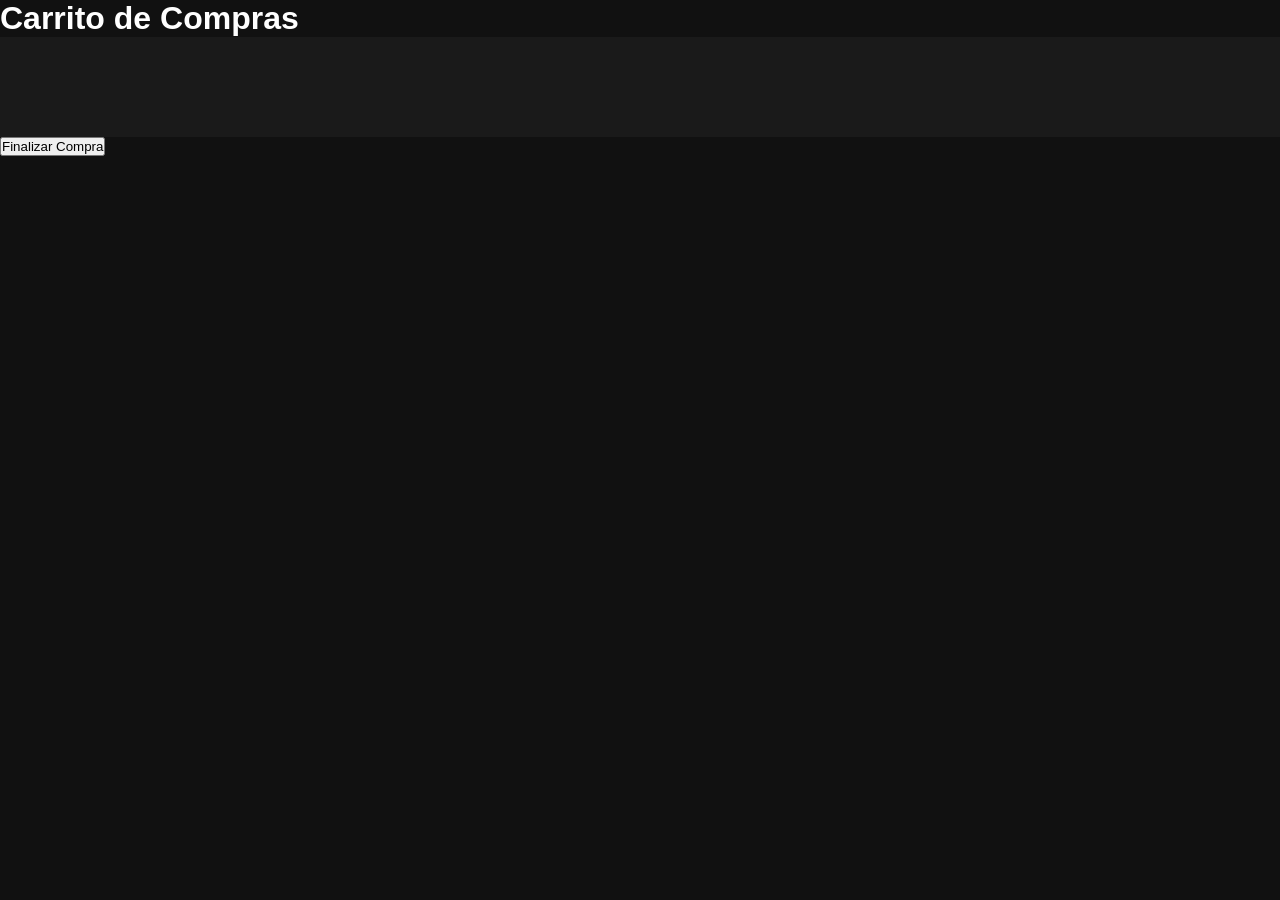
==== pag web/web/carrito.html @ ce2674c7 "pagina web" ====
<!DOCTYPE html>
<html lang="es">
<head>
    <meta charset="UTF-8">
    <title>Carrito</title>
    <link rel="stylesheet" href="css/style.css">
</head>
<body>

<h1>Carrito de Compras</h1>

<div id="carrito"></div>

<button onclick="comprar()">
    Finalizar Compra
</button>

<script src="js/carrito.js"></script>

</body>
</html>
---- pag web/web/css/style.css ----
* {
    margin: 0;
    padding: 0;
    box-sizing: border-box;
    font-family: Arial, sans-serif;
}

body {
    background: #111;
    color: white;
}

header {
    background: #000;
    padding: 20px;
}

nav {
    display: flex;
    justify-content: space-between;
    align-items: center;
}

nav ul {
    display: flex;
    list-style: none;
    gap: 20px;
}

nav a {
    color: white;
    text-decoration: none;
}

.hero {
    height: 80vh;
    display: flex;
    flex-direction: column;
    justify-content: center;
    align-items: center;
    background: linear-gradient(rgba(0,0,0,.7), rgba(0,0,0,.7)),
                url('https://images.unsplash.com/photo-1511379938547-c1f69419868d');
    background-size: cover;
    background-position: center;
}

.hero h2 {
    font-size: 3rem;
}

.hero button {
    margin-top: 20px;
    padding: 12px 25px;
    background: orange;
    border: none;
    cursor: pointer;
}

#productos {
    padding: 50px;
}

.productos-container {
    display: grid;
    grid-template-columns: repeat(3, 1fr);
    gap: 20px;
}

.producto {
    background: #222;
    padding: 20px;
    border-radius: 10px;
    text-align: center;
}

.producto button {
    margin-top: 10px;
    padding: 10px;
    background: orange;
    border: none;
    cursor: pointer;
}

#carrito {
    padding: 50px;
    background: #1a1a1a;
}

footer {
    text-align: center;
    padding: 20px;
    background: black;
}
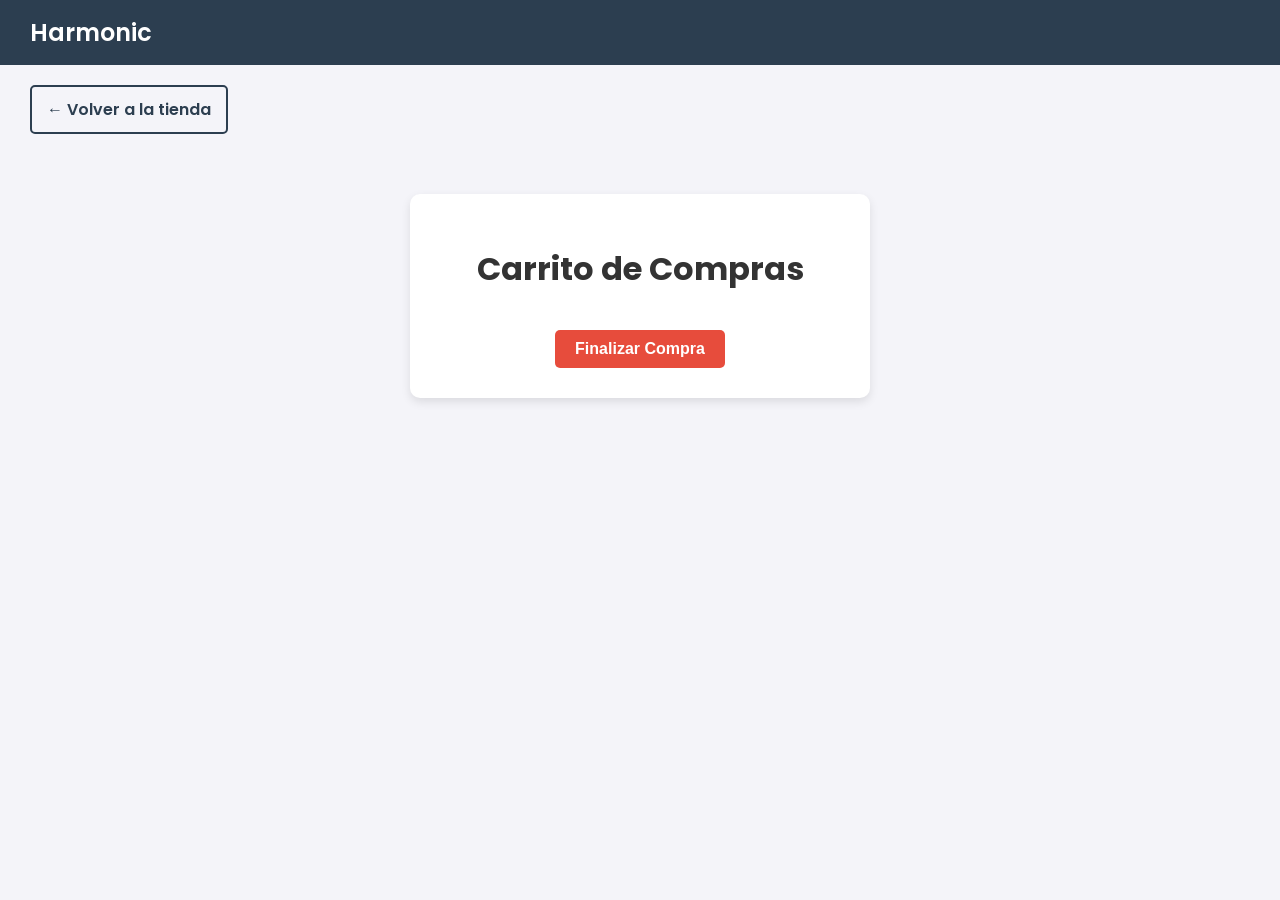
==== commit c702dff2: "adasd" ====
--- a/pag web/web/carrito.html
+++ b/pag web/web/carrito.html
@@ -2,18 +2,26 @@
 <html lang="es">
 <head>
     <meta charset="UTF-8">
-    <title>Carrito</title>
+    <title>Carrito | Harmonic</title>
     <link rel="stylesheet" href="css/style.css">
 </head>
 <body>
 
-<h1>Carrito de Compras</h1>
+<header class="navbar">
+    <div class="logo">Harmonic</div>
+</header>
 
-<div id="carrito"></div>
+<a href="index.html" class="btn-regreso">← Volver a la tienda</a>
 
-<button onclick="comprar()">
-    Finalizar Compra
-</button>
+<div class="carrito-box">
+    <h1>Carrito de Compras</h1>
+
+    <div id="carrito" style="margin-bottom: 20px; text-align: left;"></div>
+
+    <button onclick="comprar()">
+        Finalizar Compra
+    </button>
+</div>
 
 <script src="js/carrito.js"></script>
 
--- a/pag web/web/css/style.css
+++ b/pag web/web/css/style.css
@@ -1,93 +1,143 @@
-* {
-    margin: 0;
-    padding: 0;
-    box-sizing: border-box;
-    font-family: Arial, sans-serif;
+@import url('https://fonts.googleapis.com/css2?family=Poppins:wght@300;400;600&display=swap');
+
+:root {
+    --bg-color: #f4f4f9;
+    --text-color: #333;
+    --primary-color: #2c3e50;
+    --accent-color: #e74c3c;
+    --card-bg: #ffffff;
 }
 
 body {
-    background: #111;
-    color: white;
+    font-family: 'Poppins', sans-serif;
+    margin: 0;
+    padding: 0;
+    background-color: var(--bg-color);
+    color: var(--text-color);
 }
 
-header {
-    background: #000;
-    padding: 20px;
-}
-
-nav {
+/* Navbar */
+.navbar {
+    background-color: var(--primary-color);
+    color: white;
+    padding: 15px 30px;
     display: flex;
     justify-content: space-between;
     align-items: center;
 }
 
-nav ul {
-    display: flex;
-    list-style: none;
-    gap: 20px;
+.navbar .logo {
+    font-size: 24px;
+    font-weight: 600;
 }
 
-nav a {
+.navbar nav a {
     color: white;
     text-decoration: none;
+    margin-left: 20px;
+    font-weight: 300;
+    transition: color 0.3s;
 }
 
-.hero {
-    height: 80vh;
-    display: flex;
-    flex-direction: column;
-    justify-content: center;
-    align-items: center;
-    background: linear-gradient(rgba(0,0,0,.7), rgba(0,0,0,.7)),
-                url('https://images.unsplash.com/photo-1511379938547-c1f69419868d');
-    background-size: cover;
-    background-position: center;
+.navbar nav a:hover {
+    color: var(--accent-color);
 }
 
-.hero h2 {
-    font-size: 3rem;
+/* Botón de regreso */
+.btn-regreso {
+    display: inline-block;
+    margin: 20px 30px;
+    padding: 10px 15px;
+    background-color: transparent;
+    color: var(--primary-color);
+    border: 2px solid var(--primary-color);
+    border-radius: 5px;
+    text-decoration: none;
+    font-weight: 600;
+    transition: all 0.3s;
 }
 
-.hero button {
-    margin-top: 20px;
-    padding: 12px 25px;
-    background: orange;
-    border: none;
-    cursor: pointer;
+.btn-regreso:hover {
+    background-color: var(--primary-color);
+    color: white;
 }
 
-#productos {
-    padding: 50px;
+/* Contenedores y Cajas (Recuadros) */
+.container {
+    padding: 20px 30px;
+    max-width: 1200px;
+    margin: 0 auto;
 }
 
-.productos-container {
-    display: grid;
-    grid-template-columns: repeat(3, 1fr);
-    gap: 20px;
-}
-
-.producto {
-    background: #222;
-    padding: 20px;
+.login-box, .carrito-box {
+    background-color: var(--card-bg);
+    padding: 30px;
     border-radius: 10px;
+    box-shadow: 0 4px 10px rgba(0,0,0,0.1);
+    max-width: 400px;
+    margin: 40px auto;
     text-align: center;
 }
 
-.producto button {
-    margin-top: 10px;
-    padding: 10px;
-    background: orange;
-    border: none;
-    cursor: pointer;
+/* Grilla de productos */
+.productos-grid {
+    display: grid;
+    grid-template-columns: repeat(auto-fit, minmax(280px, 1fr));
+    gap: 25px;
+    margin-top: 20px;
 }
 
-#carrito {
-    padding: 50px;
-    background: #1a1a1a;
+/* Tarjeta individual de producto */
+.producto-card {
+    background-color: var(--card-bg);
+    border-radius: 10px;
+    overflow: hidden;
+    box-shadow: 0 4px 8px rgba(0,0,0,0.1);
+    text-align: center;
+    padding-bottom: 20px;
+    transition: transform 0.3s;
 }
 
-footer {
+.producto-card:hover {
+    transform: translateY(-5px);
+}
+
+.producto-card img {
+    width: 100%;
+    height: 200px;
+    object-fit: cover;
+}
+
+/* Inputs y Botones */
+input {
+    width: 90%;
+    padding: 10px;
+    margin: 10px 0;
+    border: 1px solid #ccc;
+    border-radius: 5px;
+}
+
+button {
+    background-color: var(--accent-color);
+    color: white;
+    border: none;
+    padding: 10px 20px;
+    border-radius: 5px;
+    cursor: pointer;
+    font-size: 16px;
+    font-weight: 600;
+    margin-top: 15px;
+    transition: background 0.3s;
+}
+
+button:hover {
+    background-color: #c0392b;
+}
+
+/* Hero Section */
+.hero {
     text-align: center;
-    padding: 20px;
-    background: black;
+    padding: 60px 20px;
+    background-color: white;
+    margin-bottom: 30px;
 }
